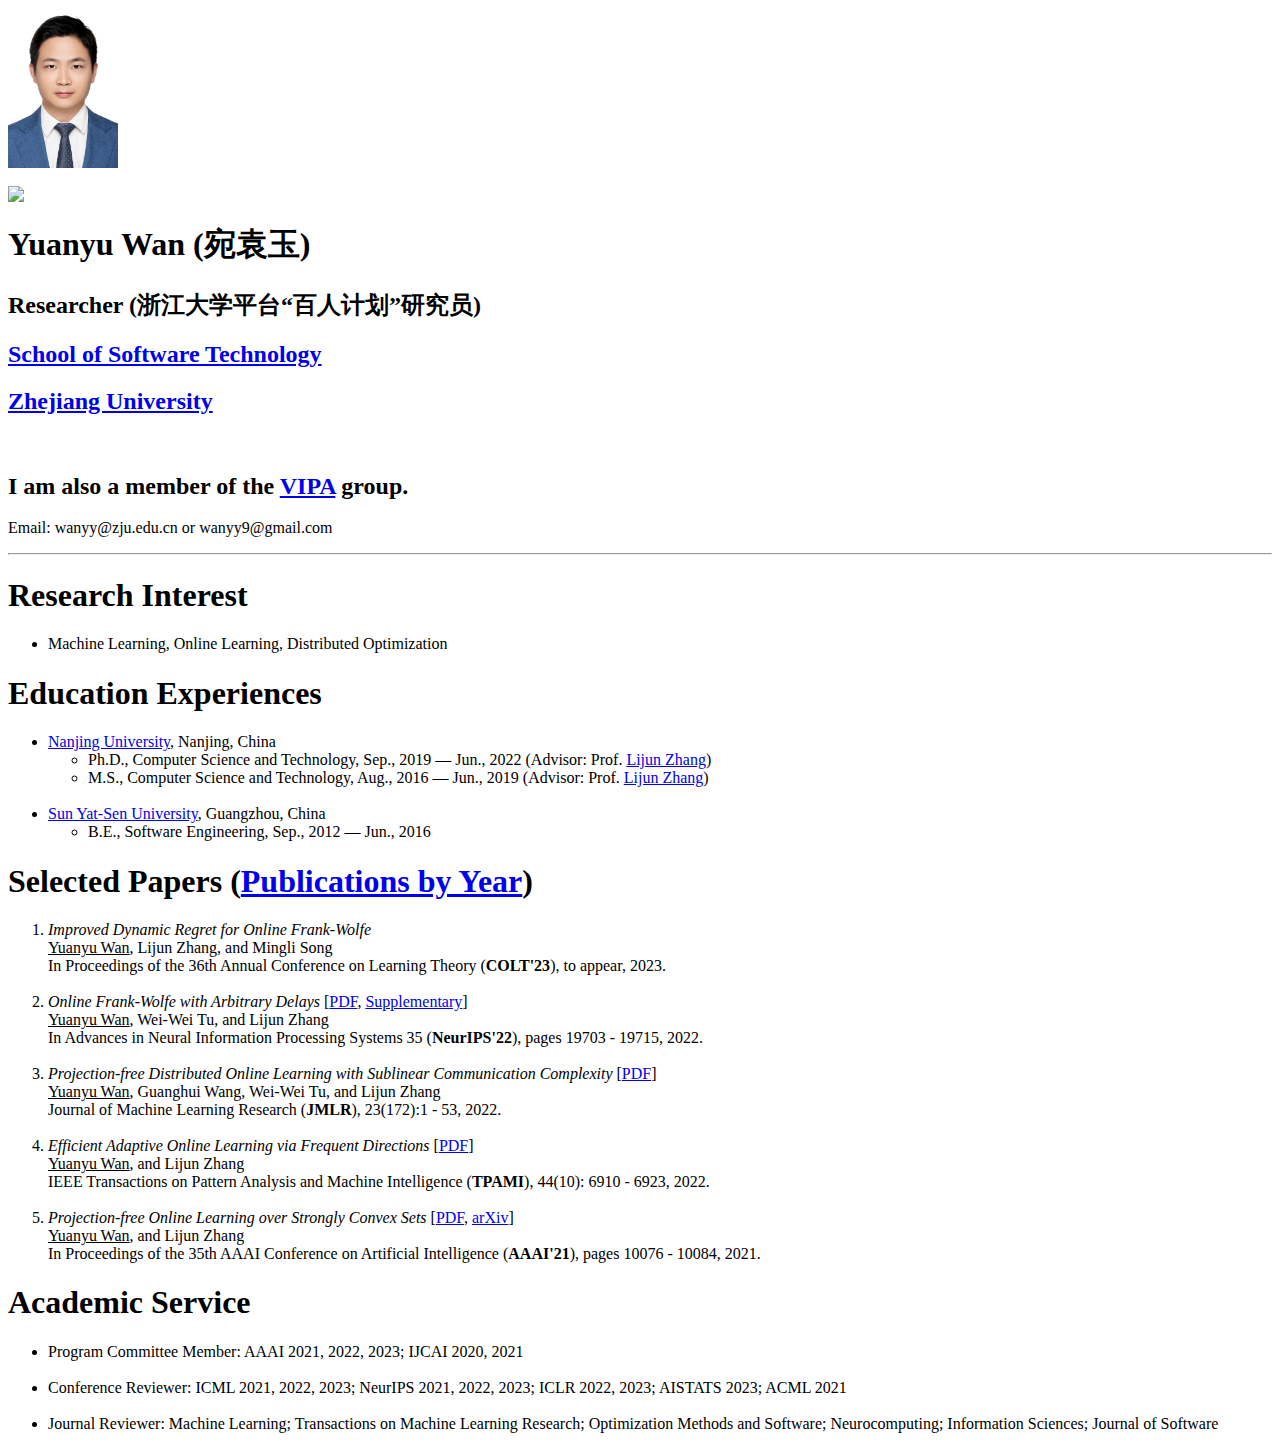
==== index.html @ f4ca02f7 "update@5-23" ====
<!DOCTYPE html PUBLIC "-//W3C//DTD XHTML 1.0 Transitional//EN" "http://www.w3.org/TR/xhtml1/DTD/xhtml1-transitional.dtd">
<html xmlns="http://www.w3.org/1999/xhtml"><head><meta http-equiv="Content-Type" content="text/html; charset=utf-8">

<meta name="keywords" content="Yuanyu Wan">
<meta name="description" content="Yuanyu Wan's homepage.">
<script type="text/javascript" src="http://cdn.mathjax.org/mathjax/latest/MathJax.js?config=TeX-AMS-MML_HTMLorMML"></script>
<script type="text/x-mathjax-config">
    MathJax.Hub.Config({
        tex2jax: {inlineMath: [['$', '$']]},
        messageStyle: "none"
    });
</script>
<title>Yuanyu Wan at ZJU</title>
<link rel="stylesheet" href="./css/style.css" type="text/css">
</head>

<body>
	<div id="container">
	<div id="header">

		<div id="sidebar1" class="sidebar">
		<img height="160" src="./images/wan2.jpeg">
    </div>
    <div id="sidebar1" class="sidebar2">
    	<br>
		<img height="145" src="./images/two-logos2.png">
    </div>
		<h1>Yuanyu Wan (宛袁玉)</h1>
		<h2>Researcher (浙江大学平台“百人计划”研究员)</h2>
		<h2><a href="http://www.cst.zju.edu.cn/" target="_blank">School of Software Technology</a></h2>
		<h2><a href="http://www.zju.edu.cn/" target="_blank">Zhejiang University</a></h2>
		<br><h2>I am also a member of the <a href="https://vipazoo.cn/" target="_blank">VIPA</a> group.</h2>
		<p>Email: wanyy@zju.edu.cn or wanyy9@gmail.com</p>

	</div>
	
	<div id="content">
<hr>
	<h1><a name="Research Interest">Research Interest</a></h1>
	<ul>
		<li>Machine Learning, Online Learning, Distributed Optimization</li>
	</ul>
	<h1><a name="Education Experiences">Education Experiences</a></h1>
	<ul>
		<li><a href="https://www.nju.edu.cn/" target="_blank">Nanjing University</a>, Nanjing, China</li>
		<ul>
 		 <li>Ph.D., Computer Science and Technology, Sep., 2019 — Jun., 2022 (Advisor: Prof. <a href="https://cs.nju.edu.cn/zlj" target="_blank">Lijun Zhang</a>)
		 <li>M.S., Computer Science and Technology, Aug., 2016 — Jun., 2019 (Advisor: Prof. <a href="https://cs.nju.edu.cn/zlj" target="_blank">Lijun Zhang</a>)
		</ul>
		
		<br><li><a href="https://www.sysu.edu.cn/" target="_blank">Sun Yat-Sen University</a>, Guangzhou, China</li>
		<ul>
 		 <li>B.E., Software Engineering, Sep., 2012 — Jun., 2016
		</ul>
	</ul>
	<h1><a name="Selected Papers">Selected Papers (<a href="full_list.html" >Publications by Year</a>)</a></h1>
	<ol>
	<li><i>Improved Dynamic Regret for Online Frank-Wolfe </i><br><u>Yuanyu Wan</u>, Lijun Zhang, and Mingli Song<br>In Proceedings of the 36th Annual Conference on Learning Theory (<b>COLT'23</b>), to appear, 2023.
	</li>
	<br><li><i>Online Frank-Wolfe with Arbitrary Delays </i>[<a href="./pdf/NeurIPS-2022-Wan.pdf" target="_blank">PDF</a>, <a href="./pdf/NeurIPS-2022-Wan-S.pdf" target="_blank">Supplementary</a>]<br><u>Yuanyu Wan</u>, Wei-Wei Tu, and Lijun Zhang<br>In Advances in Neural Information Processing Systems 35 (<b>NeurIPS'22</b>), pages 19703 - 19715, 2022.
	</li>
	<br><li><i>Projection-free Distributed Online Learning with Sublinear Communication Complexity </i>[<a href="./pdf/JMLR-2022-Wan.pdf" target="_blank">PDF</a>]<br><u>Yuanyu Wan</u>, Guanghui Wang, Wei-Wei Tu, and Lijun Zhang<br>Journal of Machine Learning Research (<b>JMLR</b>), 23(172):1 - 53, 2022.</li>
	<br><li><i>Efficient Adaptive Online Learning via Frequent Directions </i>[<a href="./pdf/TPAMI-2022-Wan.pdf" target="_blank">PDF</a>]<br><u>Yuanyu Wan</u>, and Lijun Zhang<br>IEEE Transactions on Pattern Analysis and Machine Intelligence (<b>TPAMI</b>), 44(10): 6910 - 6923, 2022.</li>
	<br><li><i>Projection-free Online Learning over Strongly Convex Sets </i>[<a href="./pdf/AAAI-2021-WanC.pdf" target="_blank">PDF</a>, <a href="https://arxiv.org/abs/2010.08177" target="_blank">arXiv</a>]<br><u>Yuanyu Wan</u>, and Lijun Zhang<br>In Proceedings of the 35th AAAI Conference on Artificial Intelligence (<b>AAAI'21</b>), pages 10076 - 10084, 2021.</li>
	</ol>				
	<h1><a name="Academic Service">Academic Service</a></h1>	
		<ul>
		<li>Program Committee Member: AAAI 2021, 2022, 2023; IJCAI 2020, 2021</li>
		<br><li>Conference Reviewer: ICML 2021, 2022, 2023; NeurIPS 2021, 2022, 2023; ICLR 2022, 2023; AISTATS 2023; ACML 2021</li>
		<br><li>Journal Reviewer: Machine Learning; Transactions on Machine Learning Research; Optimization Methods and Software; Neurocomputing; Information Sciences; Journal of Software</li>
		</ul>

		</div>
		<div id="footer">
		</div>
	</div>
	</div>

</body></html>
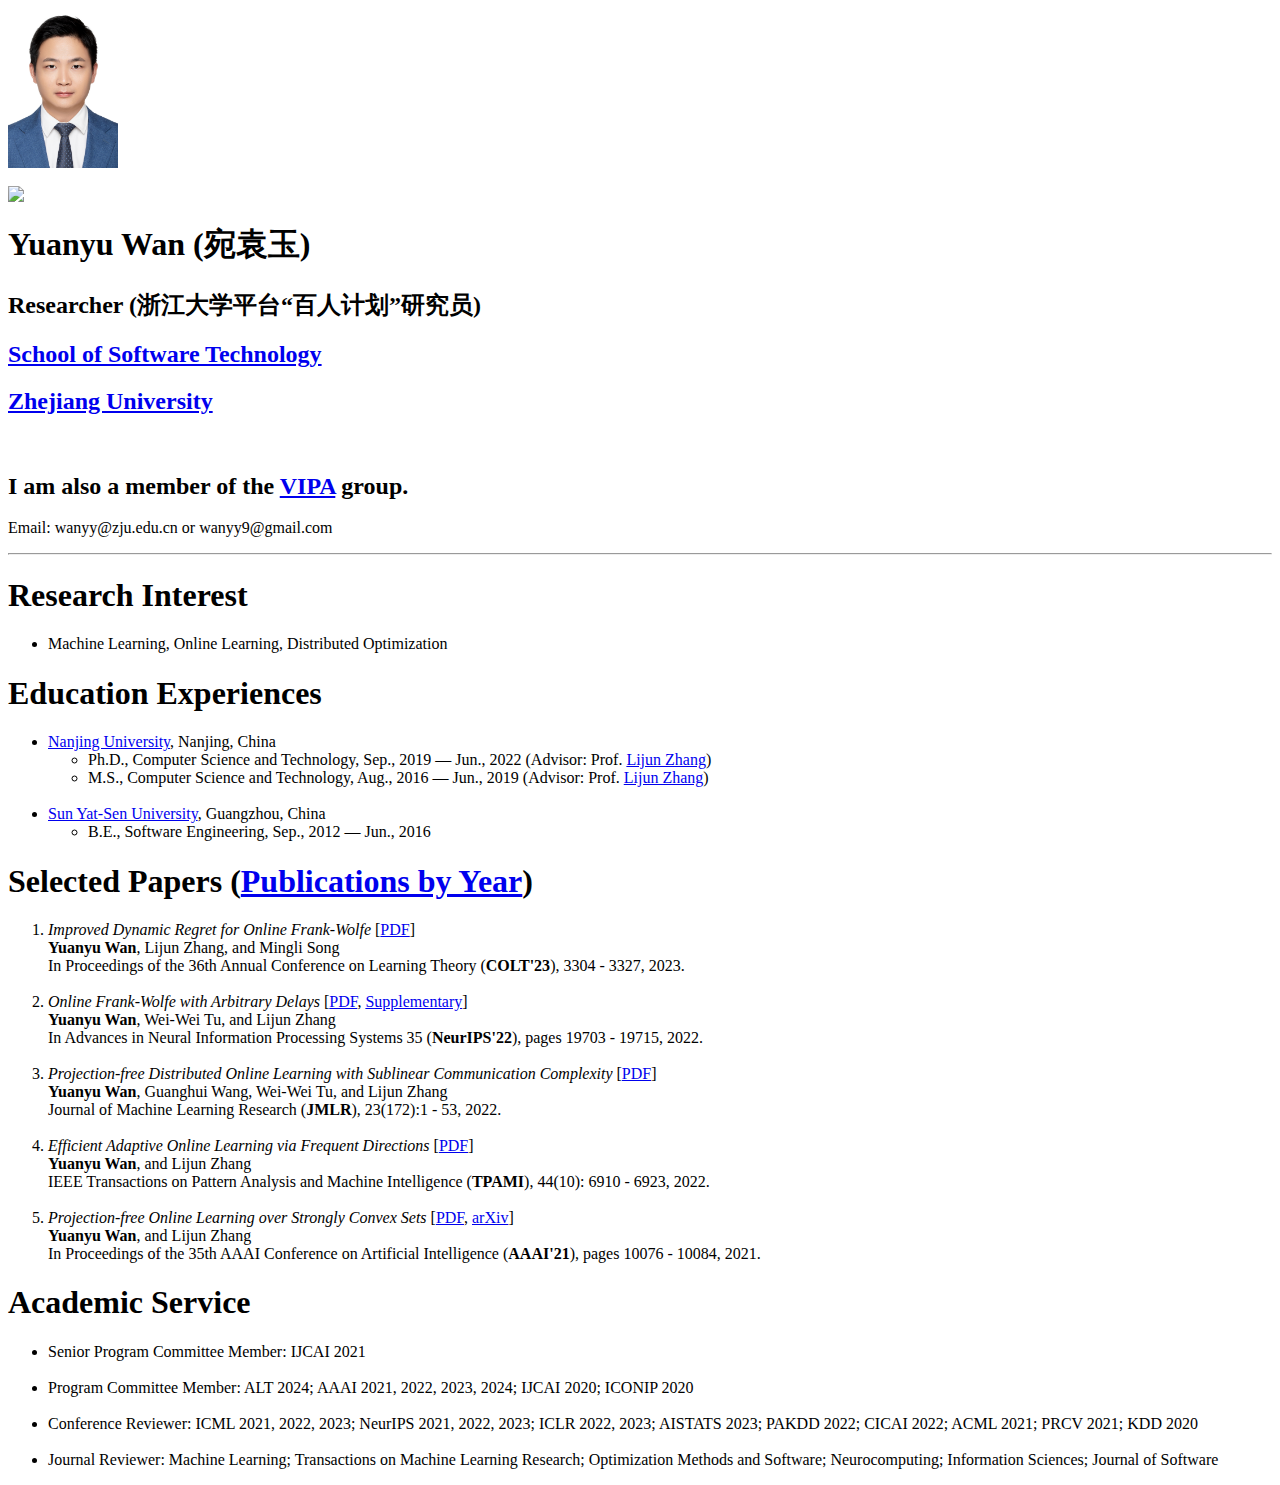
==== commit 6a7b0666: "update@7-18" ====
--- a/index.html
+++ b/index.html
@@ -55,18 +55,19 @@
 	</ul>
 	<h1><a name="Selected Papers">Selected Papers (<a href="full_list.html" >Publications by Year</a>)</a></h1>
 	<ol>
-	<li><i>Improved Dynamic Regret for Online Frank-Wolfe </i><br><u>Yuanyu Wan</u>, Lijun Zhang, and Mingli Song<br>In Proceedings of the 36th Annual Conference on Learning Theory (<b>COLT'23</b>), to appear, 2023.
+	<li><i>Improved Dynamic Regret for Online Frank-Wolfe </i>[<a href="./pdf/COLT-2023-Wan.pdf" target="_blank">PDF</a>]<br><b>Yuanyu Wan</b>, Lijun Zhang, and Mingli Song<br>In Proceedings of the 36th Annual Conference on Learning Theory (<b>COLT'23</b>), 3304 - 3327, 2023.
 	</li>
-	<br><li><i>Online Frank-Wolfe with Arbitrary Delays </i>[<a href="./pdf/NeurIPS-2022-Wan.pdf" target="_blank">PDF</a>, <a href="./pdf/NeurIPS-2022-Wan-S.pdf" target="_blank">Supplementary</a>]<br><u>Yuanyu Wan</u>, Wei-Wei Tu, and Lijun Zhang<br>In Advances in Neural Information Processing Systems 35 (<b>NeurIPS'22</b>), pages 19703 - 19715, 2022.
+	<br><li><i>Online Frank-Wolfe with Arbitrary Delays </i>[<a href="./pdf/NeurIPS-2022-Wan.pdf" target="_blank">PDF</a>, <a href="./pdf/NeurIPS-2022-Wan-S.pdf" target="_blank">Supplementary</a>]<br><b>Yuanyu Wan</b>, Wei-Wei Tu, and Lijun Zhang<br>In Advances in Neural Information Processing Systems 35 (<b>NeurIPS'22</b>), pages 19703 - 19715, 2022.
 	</li>
-	<br><li><i>Projection-free Distributed Online Learning with Sublinear Communication Complexity </i>[<a href="./pdf/JMLR-2022-Wan.pdf" target="_blank">PDF</a>]<br><u>Yuanyu Wan</u>, Guanghui Wang, Wei-Wei Tu, and Lijun Zhang<br>Journal of Machine Learning Research (<b>JMLR</b>), 23(172):1 - 53, 2022.</li>
-	<br><li><i>Efficient Adaptive Online Learning via Frequent Directions </i>[<a href="./pdf/TPAMI-2022-Wan.pdf" target="_blank">PDF</a>]<br><u>Yuanyu Wan</u>, and Lijun Zhang<br>IEEE Transactions on Pattern Analysis and Machine Intelligence (<b>TPAMI</b>), 44(10): 6910 - 6923, 2022.</li>
-	<br><li><i>Projection-free Online Learning over Strongly Convex Sets </i>[<a href="./pdf/AAAI-2021-WanC.pdf" target="_blank">PDF</a>, <a href="https://arxiv.org/abs/2010.08177" target="_blank">arXiv</a>]<br><u>Yuanyu Wan</u>, and Lijun Zhang<br>In Proceedings of the 35th AAAI Conference on Artificial Intelligence (<b>AAAI'21</b>), pages 10076 - 10084, 2021.</li>
+	<br><li><i>Projection-free Distributed Online Learning with Sublinear Communication Complexity </i>[<a href="./pdf/JMLR-2022-Wan.pdf" target="_blank">PDF</a>]<br><b>Yuanyu Wan</b>, Guanghui Wang, Wei-Wei Tu, and Lijun Zhang<br>Journal of Machine Learning Research (<b>JMLR</b>), 23(172):1 - 53, 2022.</li>
+	<br><li><i>Efficient Adaptive Online Learning via Frequent Directions </i>[<a href="./pdf/TPAMI-2022-Wan.pdf" target="_blank">PDF</a>]<br><b>Yuanyu Wan</b>, and Lijun Zhang<br>IEEE Transactions on Pattern Analysis and Machine Intelligence (<b>TPAMI</b>), 44(10): 6910 - 6923, 2022.</li>
+	<br><li><i>Projection-free Online Learning over Strongly Convex Sets </i>[<a href="./pdf/AAAI-2021-WanC.pdf" target="_blank">PDF</a>, <a href="https://arxiv.org/abs/2010.08177" target="_blank">arXiv</a>]<br><b>Yuanyu Wan</b>, and Lijun Zhang<br>In Proceedings of the 35th AAAI Conference on Artificial Intelligence (<b>AAAI'21</b>), pages 10076 - 10084, 2021.</li>
 	</ol>				
 	<h1><a name="Academic Service">Academic Service</a></h1>	
 		<ul>
-		<li>Program Committee Member: AAAI 2021, 2022, 2023; IJCAI 2020, 2021</li>
-		<br><li>Conference Reviewer: ICML 2021, 2022, 2023; NeurIPS 2021, 2022, 2023; ICLR 2022, 2023; AISTATS 2023; ACML 2021</li>
+		<li>Senior Program Committee Member: IJCAI 2021</li>
+		<br><li>Program Committee Member: ALT 2024; AAAI 2021, 2022, 2023, 2024; IJCAI 2020; ICONIP 2020</li>
+		<br><li>Conference Reviewer: ICML 2021, 2022, 2023; NeurIPS 2021, 2022, 2023; ICLR 2022, 2023; AISTATS 2023; PAKDD 2022; CICAI 2022; ACML 2021; PRCV 2021; KDD 2020</li>
 		<br><li>Journal Reviewer: Machine Learning; Transactions on Machine Learning Research; Optimization Methods and Software; Neurocomputing; Information Sciences; Journal of Software</li>
 		</ul>
 
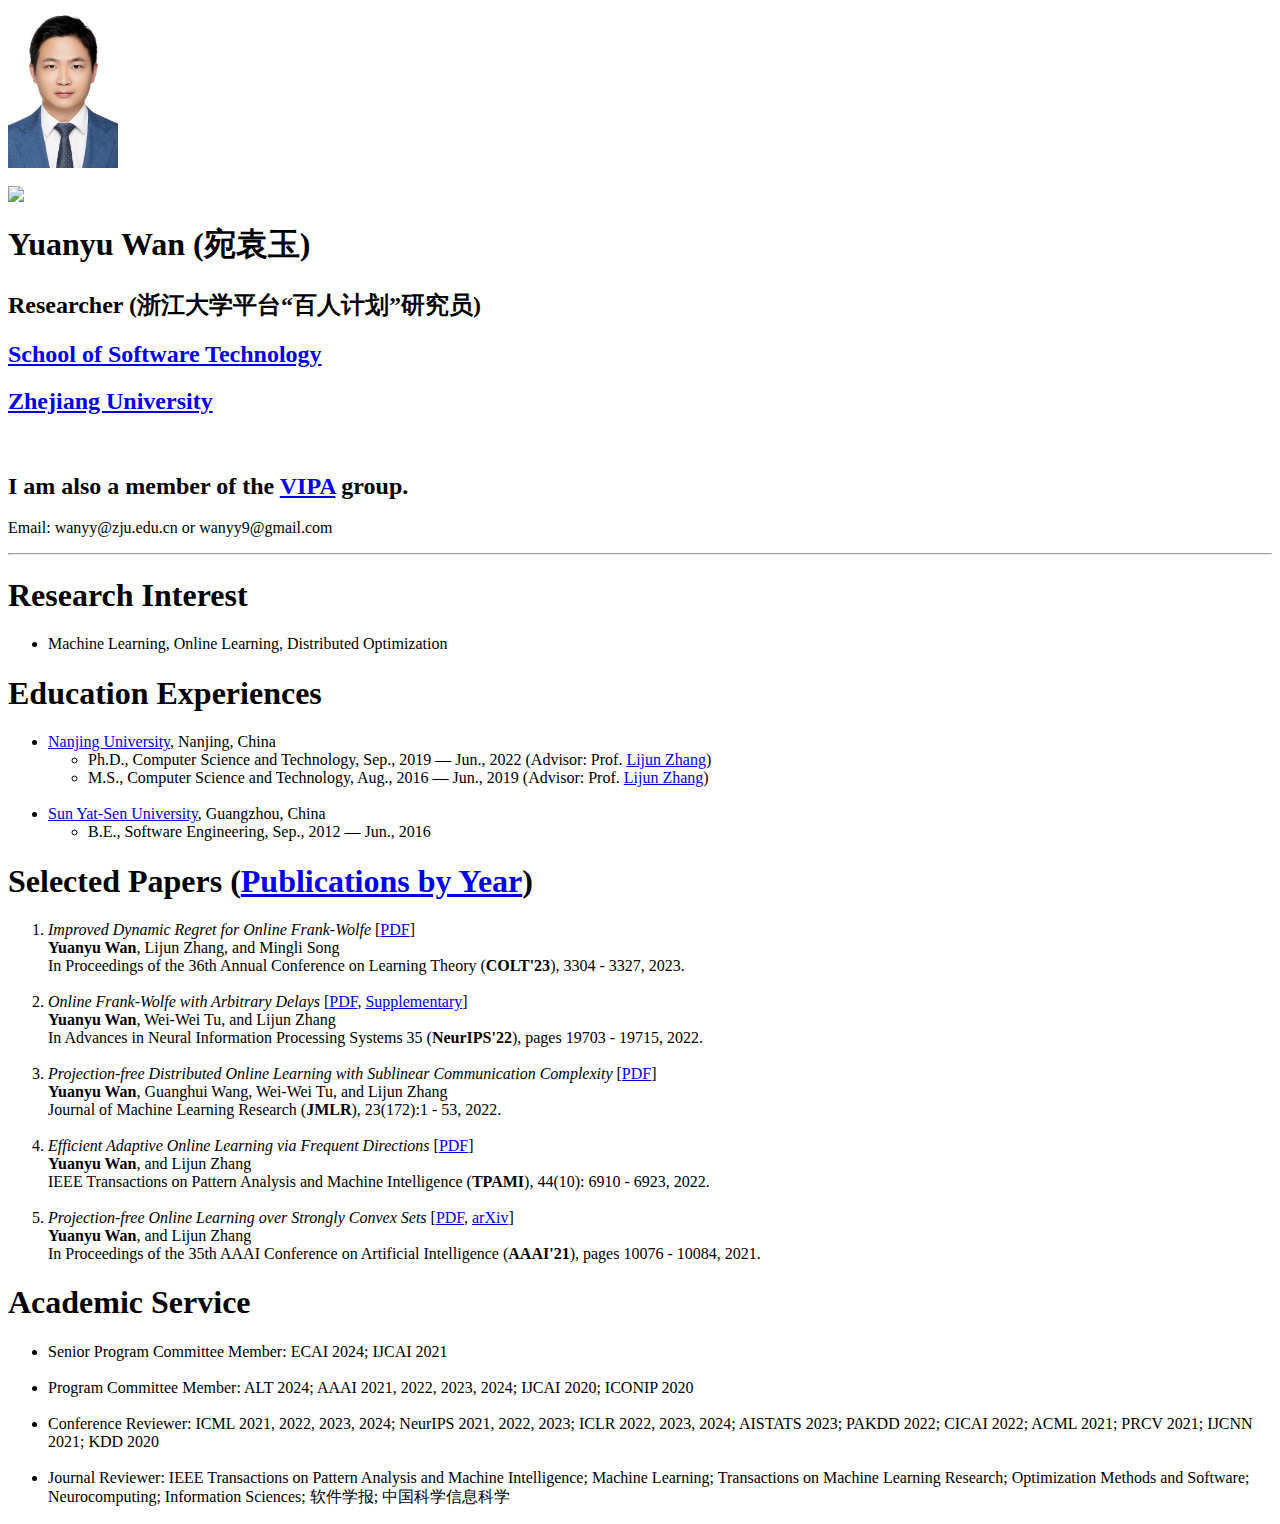
==== commit d810f83b: "24-02-15" ====
--- a/index.html
+++ b/index.html
@@ -44,8 +44,8 @@
 	<ul>
 		<li><a href="https://www.nju.edu.cn/" target="_blank">Nanjing University</a>, Nanjing, China</li>
 		<ul>
- 		 <li>Ph.D., Computer Science and Technology, Sep., 2019 — Jun., 2022 (Advisor: Prof. <a href="https://cs.nju.edu.cn/zlj" target="_blank">Lijun Zhang</a>)
-		 <li>M.S., Computer Science and Technology, Aug., 2016 — Jun., 2019 (Advisor: Prof. <a href="https://cs.nju.edu.cn/zlj" target="_blank">Lijun Zhang</a>)
+ 		 <li>Ph.D., Computer Science and Technology, Sep., 2019 — Jun., 2022 (Advisor: Prof. <a href="https://ai.nju.edu.cn/zlj" target="_blank">Lijun Zhang</a>)
+		 <li>M.S., Computer Science and Technology, Aug., 2016 — Jun., 2019 (Advisor: Prof. <a href="https://ai.nju.edu.cn/zlj" target="_blank">Lijun Zhang</a>)
 		</ul>
 		
 		<br><li><a href="https://www.sysu.edu.cn/" target="_blank">Sun Yat-Sen University</a>, Guangzhou, China</li>
@@ -65,10 +65,10 @@
 	</ol>				
 	<h1><a name="Academic Service">Academic Service</a></h1>	
 		<ul>
-		<li>Senior Program Committee Member: IJCAI 2021</li>
+		<li>Senior Program Committee Member: ECAI 2024; IJCAI 2021</li>
 		<br><li>Program Committee Member: ALT 2024; AAAI 2021, 2022, 2023, 2024; IJCAI 2020; ICONIP 2020</li>
-		<br><li>Conference Reviewer: ICML 2021, 2022, 2023; NeurIPS 2021, 2022, 2023; ICLR 2022, 2023; AISTATS 2023; PAKDD 2022; CICAI 2022; ACML 2021; PRCV 2021; KDD 2020</li>
-		<br><li>Journal Reviewer: Machine Learning; Transactions on Machine Learning Research; Optimization Methods and Software; Neurocomputing; Information Sciences; Journal of Software</li>
+		<br><li>Conference Reviewer: ICML 2021, 2022, 2023, 2024; NeurIPS 2021, 2022, 2023; ICLR 2022, 2023, 2024; AISTATS 2023; PAKDD 2022; CICAI 2022; ACML 2021; PRCV 2021; IJCNN 2021; KDD 2020</li>
+		<br><li>Journal Reviewer: IEEE Transactions on Pattern Analysis and Machine Intelligence; Machine Learning; Transactions on Machine Learning Research; Optimization Methods and Software; Neurocomputing; Information Sciences; 软件学报; 中国科学信息科学</li>
 		</ul>
 
 		</div>
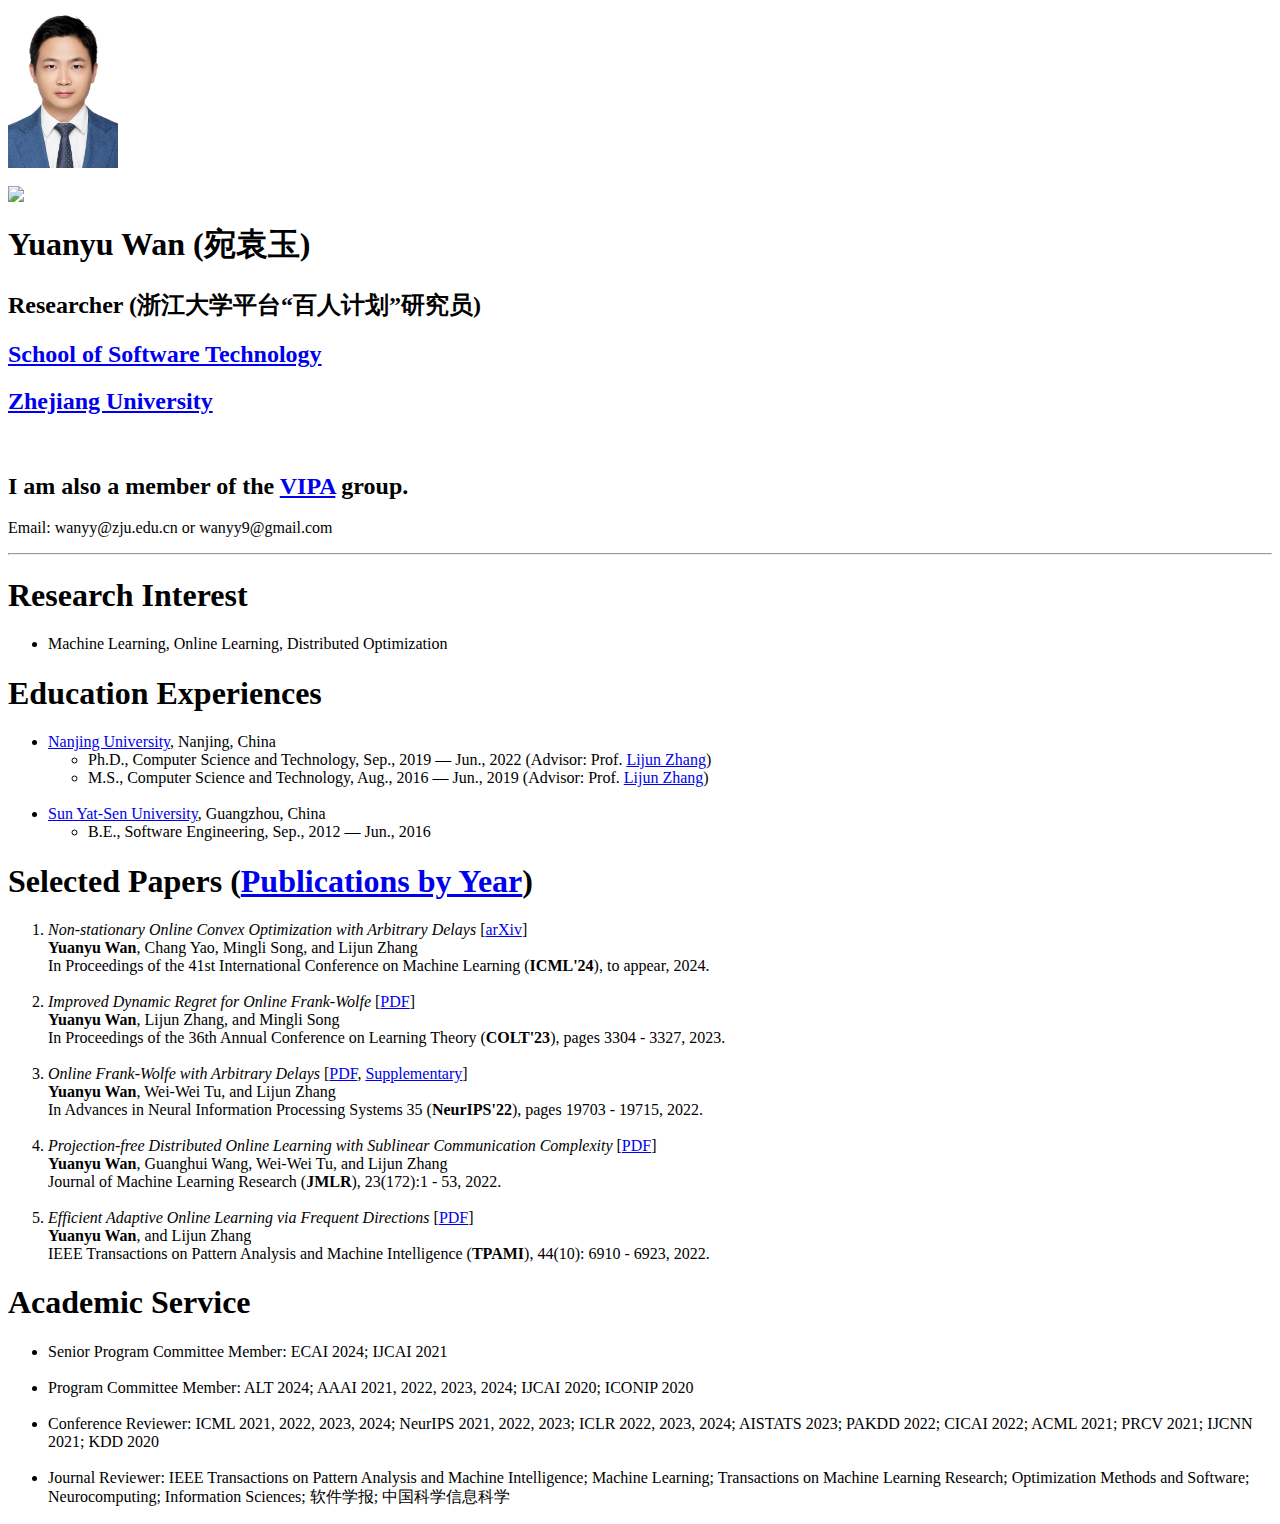
==== commit 332d351d: "24-05-02" ====
--- a/index.html
+++ b/index.html
@@ -55,13 +55,14 @@
 	</ul>
 	<h1><a name="Selected Papers">Selected Papers (<a href="full_list.html" >Publications by Year</a>)</a></h1>
 	<ol>
-	<li><i>Improved Dynamic Regret for Online Frank-Wolfe </i>[<a href="./pdf/COLT-2023-Wan.pdf" target="_blank">PDF</a>]<br><b>Yuanyu Wan</b>, Lijun Zhang, and Mingli Song<br>In Proceedings of the 36th Annual Conference on Learning Theory (<b>COLT'23</b>), 3304 - 3327, 2023.
+	<li><i>Non-stationary Online Convex Optimization with Arbitrary Delays </i>[<a href="https://arxiv.org/abs/2305.12131" target="_blank">arXiv</a>]<br><b>Yuanyu Wan</b>, Chang Yao, Mingli Song, and Lijun Zhang<br>In Proceedings of the 41st International Conference on Machine Learning (<b>ICML'24</b>), to appear, 2024.
+	</li>
+	<br><li><i>Improved Dynamic Regret for Online Frank-Wolfe </i>[<a href="./pdf/COLT-2023-Wan.pdf" target="_blank">PDF</a>]<br><b>Yuanyu Wan</b>, Lijun Zhang, and Mingli Song<br>In Proceedings of the 36th Annual Conference on Learning Theory (<b>COLT'23</b>), pages 3304 - 3327, 2023.
 	</li>
 	<br><li><i>Online Frank-Wolfe with Arbitrary Delays </i>[<a href="./pdf/NeurIPS-2022-Wan.pdf" target="_blank">PDF</a>, <a href="./pdf/NeurIPS-2022-Wan-S.pdf" target="_blank">Supplementary</a>]<br><b>Yuanyu Wan</b>, Wei-Wei Tu, and Lijun Zhang<br>In Advances in Neural Information Processing Systems 35 (<b>NeurIPS'22</b>), pages 19703 - 19715, 2022.
 	</li>
 	<br><li><i>Projection-free Distributed Online Learning with Sublinear Communication Complexity </i>[<a href="./pdf/JMLR-2022-Wan.pdf" target="_blank">PDF</a>]<br><b>Yuanyu Wan</b>, Guanghui Wang, Wei-Wei Tu, and Lijun Zhang<br>Journal of Machine Learning Research (<b>JMLR</b>), 23(172):1 - 53, 2022.</li>
 	<br><li><i>Efficient Adaptive Online Learning via Frequent Directions </i>[<a href="./pdf/TPAMI-2022-Wan.pdf" target="_blank">PDF</a>]<br><b>Yuanyu Wan</b>, and Lijun Zhang<br>IEEE Transactions on Pattern Analysis and Machine Intelligence (<b>TPAMI</b>), 44(10): 6910 - 6923, 2022.</li>
-	<br><li><i>Projection-free Online Learning over Strongly Convex Sets </i>[<a href="./pdf/AAAI-2021-WanC.pdf" target="_blank">PDF</a>, <a href="https://arxiv.org/abs/2010.08177" target="_blank">arXiv</a>]<br><b>Yuanyu Wan</b>, and Lijun Zhang<br>In Proceedings of the 35th AAAI Conference on Artificial Intelligence (<b>AAAI'21</b>), pages 10076 - 10084, 2021.</li>
 	</ol>				
 	<h1><a name="Academic Service">Academic Service</a></h1>	
 		<ul>
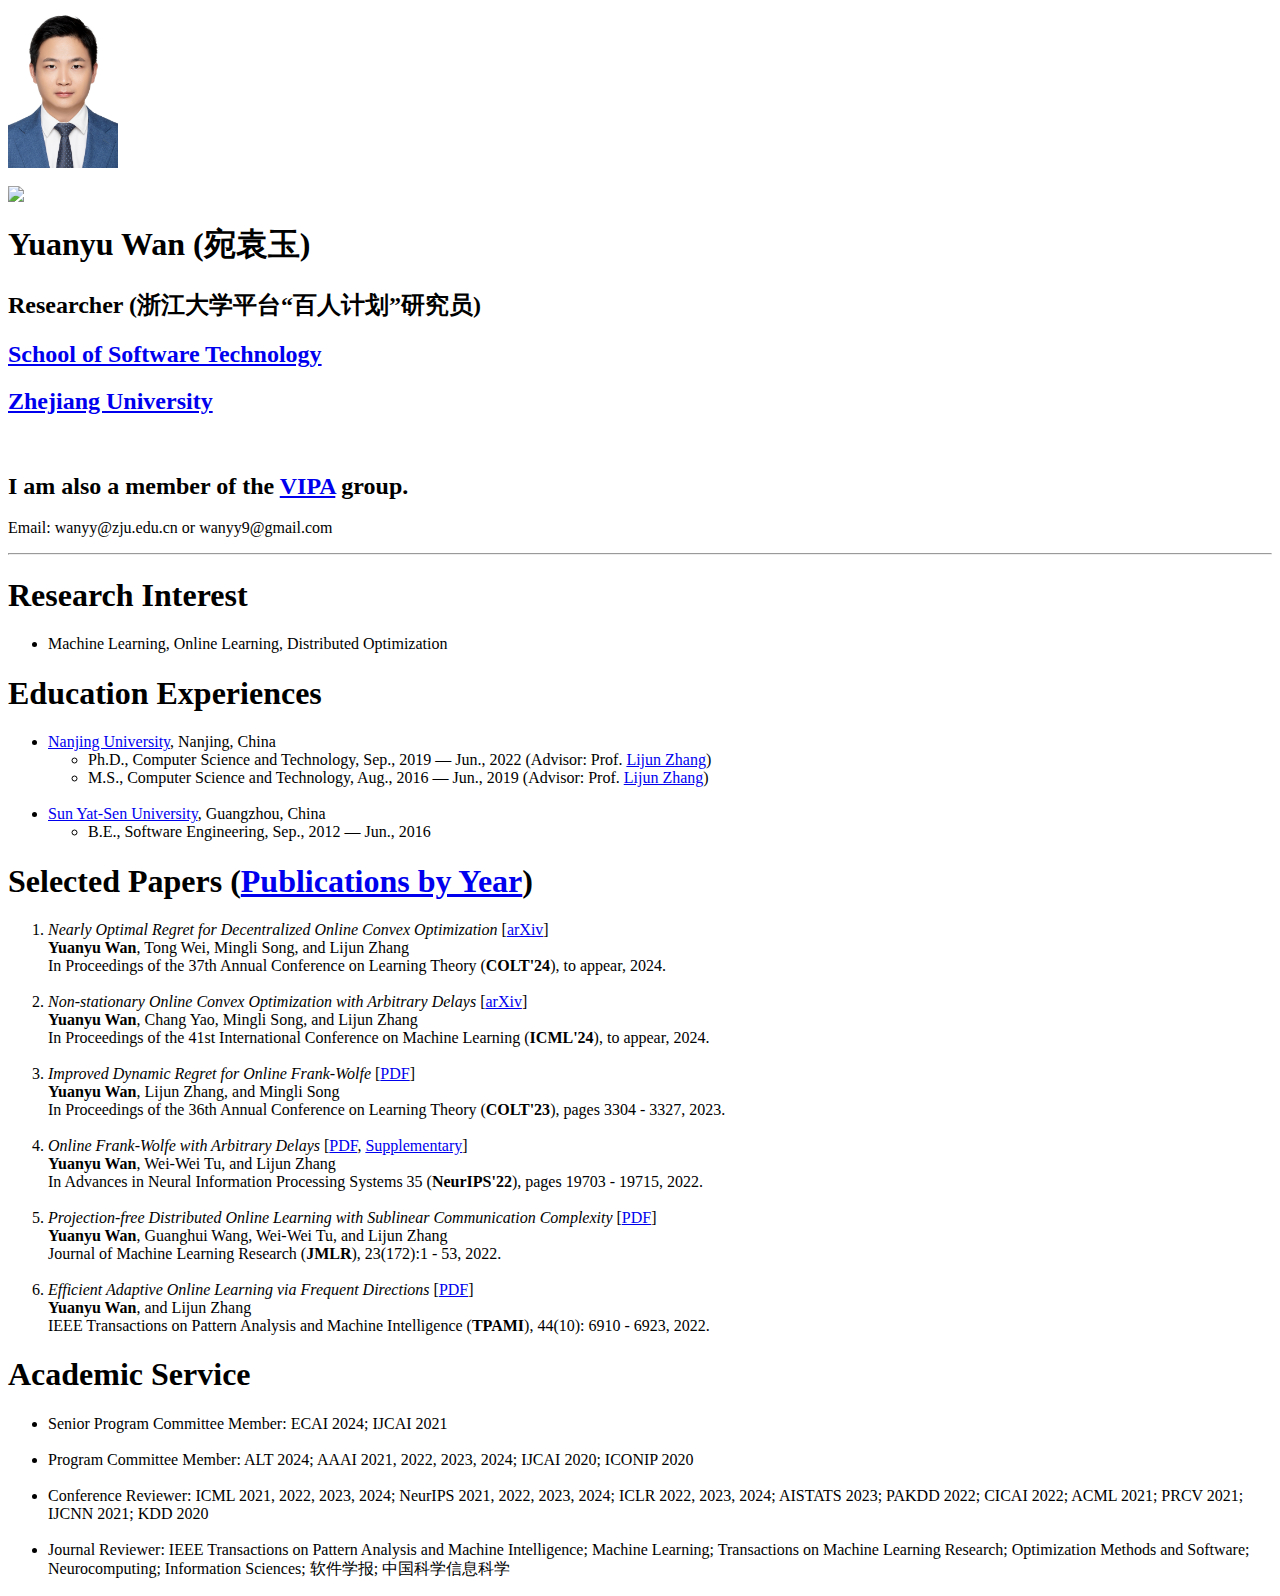
==== commit a9bd2979: "24-05-09" ====
--- a/index.html
+++ b/index.html
@@ -55,7 +55,9 @@
 	</ul>
 	<h1><a name="Selected Papers">Selected Papers (<a href="full_list.html" >Publications by Year</a>)</a></h1>
 	<ol>
-	<li><i>Non-stationary Online Convex Optimization with Arbitrary Delays </i>[<a href="https://arxiv.org/abs/2305.12131" target="_blank">arXiv</a>]<br><b>Yuanyu Wan</b>, Chang Yao, Mingli Song, and Lijun Zhang<br>In Proceedings of the 41st International Conference on Machine Learning (<b>ICML'24</b>), to appear, 2024.
+	<li><i>Nearly Optimal Regret for Decentralized Online Convex Optimization </i>[<a href="https://arxiv.org/abs/2402.09173" target="_blank">arXiv</a>]<br><b>Yuanyu Wan</b>, Tong Wei, Mingli Song, and Lijun Zhang<br>In Proceedings of the 37th Annual Conference on Learning Theory (<b>COLT'24</b>), to appear, 2024.
+	</li>
+	<br><li><i>Non-stationary Online Convex Optimization with Arbitrary Delays </i>[<a href="https://arxiv.org/abs/2305.12131" target="_blank">arXiv</a>]<br><b>Yuanyu Wan</b>, Chang Yao, Mingli Song, and Lijun Zhang<br>In Proceedings of the 41st International Conference on Machine Learning (<b>ICML'24</b>), to appear, 2024.
 	</li>
 	<br><li><i>Improved Dynamic Regret for Online Frank-Wolfe </i>[<a href="./pdf/COLT-2023-Wan.pdf" target="_blank">PDF</a>]<br><b>Yuanyu Wan</b>, Lijun Zhang, and Mingli Song<br>In Proceedings of the 36th Annual Conference on Learning Theory (<b>COLT'23</b>), pages 3304 - 3327, 2023.
 	</li>
@@ -68,7 +70,7 @@
 		<ul>
 		<li>Senior Program Committee Member: ECAI 2024; IJCAI 2021</li>
 		<br><li>Program Committee Member: ALT 2024; AAAI 2021, 2022, 2023, 2024; IJCAI 2020; ICONIP 2020</li>
-		<br><li>Conference Reviewer: ICML 2021, 2022, 2023, 2024; NeurIPS 2021, 2022, 2023; ICLR 2022, 2023, 2024; AISTATS 2023; PAKDD 2022; CICAI 2022; ACML 2021; PRCV 2021; IJCNN 2021; KDD 2020</li>
+		<br><li>Conference Reviewer: ICML 2021, 2022, 2023, 2024; NeurIPS 2021, 2022, 2023, 2024; ICLR 2022, 2023, 2024; AISTATS 2023; PAKDD 2022; CICAI 2022; ACML 2021; PRCV 2021; IJCNN 2021; KDD 2020</li>
 		<br><li>Journal Reviewer: IEEE Transactions on Pattern Analysis and Machine Intelligence; Machine Learning; Transactions on Machine Learning Research; Optimization Methods and Software; Neurocomputing; Information Sciences; 软件学报; 中国科学信息科学</li>
 		</ul>
 
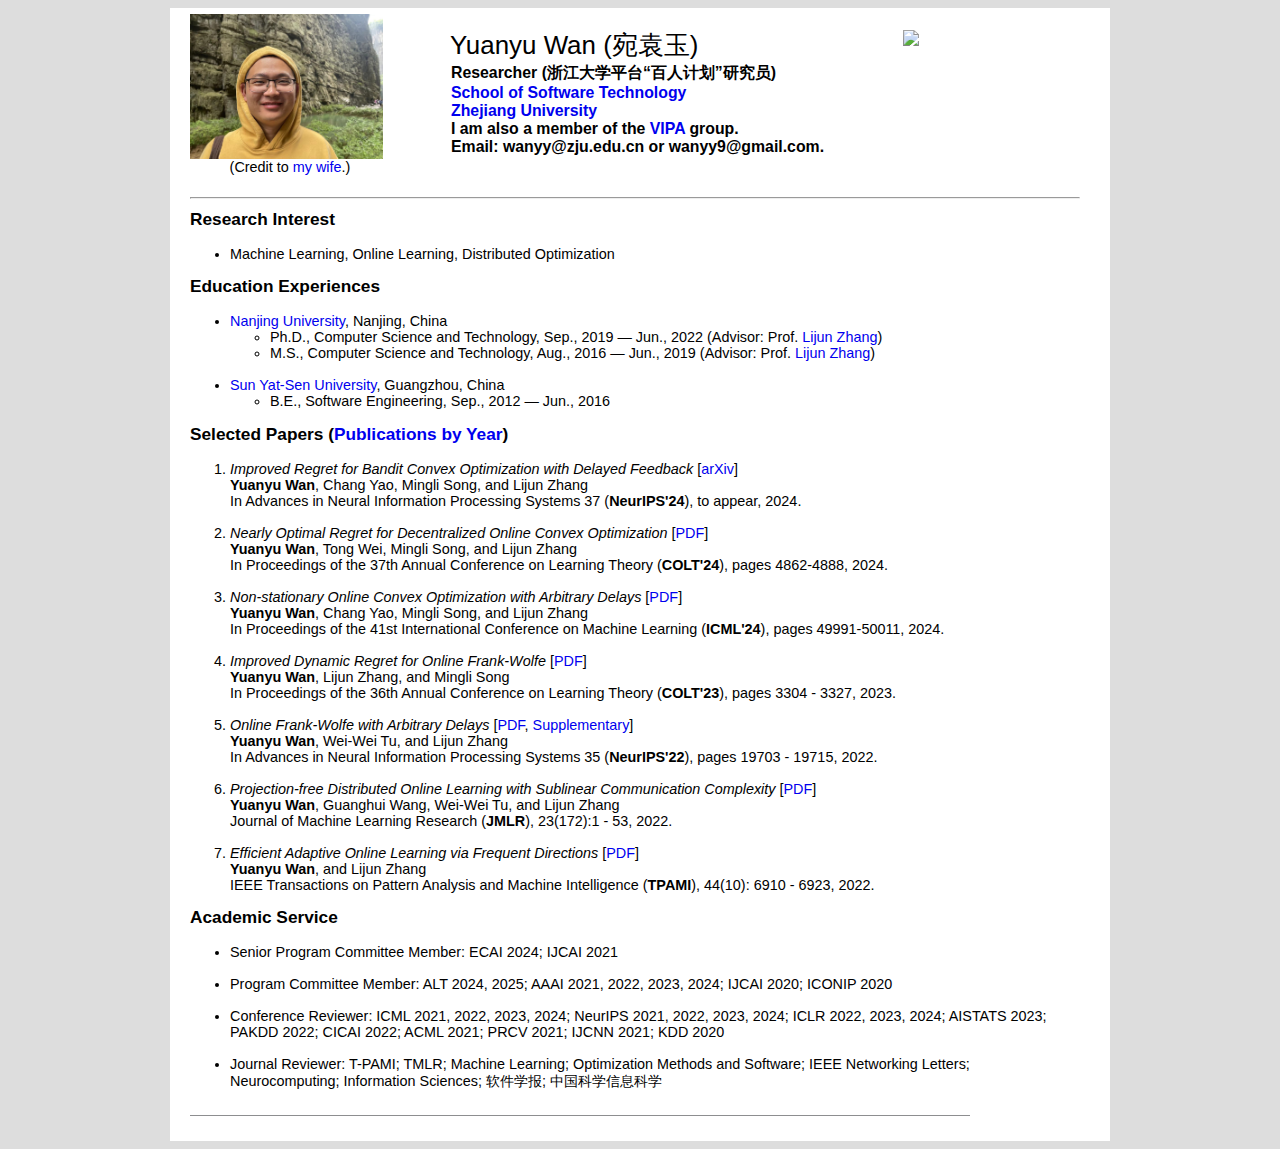
==== commit a7ca074c: "Update-9-26" ====
--- a/index.html
+++ b/index.html
@@ -17,21 +17,20 @@
 <body>
 	<div id="container">
 	<div id="header">
-
 		<div id="sidebar1" class="sidebar">
-		<img height="160" src="./images/wan2.jpeg">
+		<img height="145" src="./images/wan1.jpg">
+		<center>(Credit to <a href="https://zhuxs0216.github.io/" target="_blank">my wife</a>.)</center>
     </div>
     <div id="sidebar1" class="sidebar2">
     	<br>
-		<img height="145" src="./images/two-logos2.png">
+		<img height="140" src="./images/two-logos2.png">
     </div>
 		<h1>Yuanyu Wan (宛袁玉)</h1>
 		<h2>Researcher (浙江大学平台“百人计划”研究员)</h2>
 		<h2><a href="http://www.cst.zju.edu.cn/" target="_blank">School of Software Technology</a></h2>
 		<h2><a href="http://www.zju.edu.cn/" target="_blank">Zhejiang University</a></h2>
-		<br><h2>I am also a member of the <a href="https://vipazoo.cn/" target="_blank">VIPA</a> group.</h2>
-		<p>Email: wanyy@zju.edu.cn or wanyy9@gmail.com</p>
-
+		<h2>I am also a member of the <a href="https://vipazoo.cn/" target="_blank">VIPA</a> group.</h2>
+		<h2>Email: wanyy@zju.edu.cn or wanyy9@gmail.com.</h2>
 	</div>
 	
 	<div id="content">
@@ -55,9 +54,11 @@
 	</ul>
 	<h1><a name="Selected Papers">Selected Papers (<a href="full_list.html" >Publications by Year</a>)</a></h1>
 	<ol>
-	<li><i>Nearly Optimal Regret for Decentralized Online Convex Optimization </i>[<a href="https://arxiv.org/abs/2402.09173" target="_blank">arXiv</a>]<br><b>Yuanyu Wan</b>, Tong Wei, Mingli Song, and Lijun Zhang<br>In Proceedings of the 37th Annual Conference on Learning Theory (<b>COLT'24</b>), to appear, 2024.
+	<li><i>Improved Regret for Bandit Convex Optimization with Delayed Feedback </i>[<a href="https://arxiv.org/abs/2402.09152" target="_blank">arXiv</a>]<br><b>Yuanyu Wan</b>, Chang Yao, Mingli Song, and Lijun Zhang<br>In Advances in Neural Information Processing Systems 37 (<b>NeurIPS'24</b>), to appear, 2024.
 	</li>
-	<br><li><i>Non-stationary Online Convex Optimization with Arbitrary Delays </i>[<a href="https://arxiv.org/abs/2305.12131" target="_blank">arXiv</a>]<br><b>Yuanyu Wan</b>, Chang Yao, Mingli Song, and Lijun Zhang<br>In Proceedings of the 41st International Conference on Machine Learning (<b>ICML'24</b>), to appear, 2024.
+	<br><li><i>Nearly Optimal Regret for Decentralized Online Convex Optimization </i>[<a href="./pdf/COLT-2024-Wan.pdf" target="_blank">PDF</a>]<br><b>Yuanyu Wan</b>, Tong Wei, Mingli Song, and Lijun Zhang<br>In Proceedings of the 37th Annual Conference on Learning Theory (<b>COLT'24</b>), pages 4862-4888, 2024.
+	</li>
+	<br><li><i>Non-stationary Online Convex Optimization with Arbitrary Delays </i>[<a href="./pdf/ICML-2024-Wan.pdf" target="_blank">PDF</a>]<br><b>Yuanyu Wan</b>, Chang Yao, Mingli Song, and Lijun Zhang<br>In Proceedings of the 41st International Conference on Machine Learning (<b>ICML'24</b>), pages 49991-50011, 2024.
 	</li>
 	<br><li><i>Improved Dynamic Regret for Online Frank-Wolfe </i>[<a href="./pdf/COLT-2023-Wan.pdf" target="_blank">PDF</a>]<br><b>Yuanyu Wan</b>, Lijun Zhang, and Mingli Song<br>In Proceedings of the 36th Annual Conference on Learning Theory (<b>COLT'23</b>), pages 3304 - 3327, 2023.
 	</li>
@@ -65,13 +66,14 @@
 	</li>
 	<br><li><i>Projection-free Distributed Online Learning with Sublinear Communication Complexity </i>[<a href="./pdf/JMLR-2022-Wan.pdf" target="_blank">PDF</a>]<br><b>Yuanyu Wan</b>, Guanghui Wang, Wei-Wei Tu, and Lijun Zhang<br>Journal of Machine Learning Research (<b>JMLR</b>), 23(172):1 - 53, 2022.</li>
 	<br><li><i>Efficient Adaptive Online Learning via Frequent Directions </i>[<a href="./pdf/TPAMI-2022-Wan.pdf" target="_blank">PDF</a>]<br><b>Yuanyu Wan</b>, and Lijun Zhang<br>IEEE Transactions on Pattern Analysis and Machine Intelligence (<b>TPAMI</b>), 44(10): 6910 - 6923, 2022.</li>
-	</ol>				
+	</ol>	
+			
 	<h1><a name="Academic Service">Academic Service</a></h1>	
 		<ul>
 		<li>Senior Program Committee Member: ECAI 2024; IJCAI 2021</li>
-		<br><li>Program Committee Member: ALT 2024; AAAI 2021, 2022, 2023, 2024; IJCAI 2020; ICONIP 2020</li>
+		<br><li>Program Committee Member: ALT 2024, 2025; AAAI 2021, 2022, 2023, 2024; IJCAI 2020; ICONIP 2020</li>
 		<br><li>Conference Reviewer: ICML 2021, 2022, 2023, 2024; NeurIPS 2021, 2022, 2023, 2024; ICLR 2022, 2023, 2024; AISTATS 2023; PAKDD 2022; CICAI 2022; ACML 2021; PRCV 2021; IJCNN 2021; KDD 2020</li>
-		<br><li>Journal Reviewer: IEEE Transactions on Pattern Analysis and Machine Intelligence; Machine Learning; Transactions on Machine Learning Research; Optimization Methods and Software; Neurocomputing; Information Sciences; 软件学报; 中国科学信息科学</li>
+		<br><li>Journal Reviewer: T-PAMI; TMLR; Machine Learning; Optimization Methods and Software; IEEE Networking Letters; Neurocomputing; Information Sciences; 软件学报; 中国科学信息科学</li>
 		</ul>
 
 		</div>
@@ -79,5 +81,4 @@
 		</div>
 	</div>
 	</div>
-
 </body></html>--- a/css/style.css
+++ b/css/style.css
@@ -0,0 +1,239 @@
+/*
+style.css: "simple icons" CSS file
+author: Nacho Llopis <lloptor@hotmail.com>
+date: 04/10/06
+license: you may use & modify this work.
+please keep it in www.oswd.org.
+*/
+body {
+	font-family: "Trebuchet MS", Verdana, Tahoma, sans-serif;
+	font-size: 90%; 
+	text-align: center;
+	background-color: #ddd;
+	padding: 0;
+	color: #000;
+}
+img { border: 0; }
+
+#header {
+	background-color: #fff;
+	height: 5.5em;
+	}
+#header h4 { 	
+	margin: 0;
+	color: #000;
+	font-size: 1.8em;
+	font-weight: normal;
+	cursor: default;
+	vertical-align:top;
+	}
+#header h1 { 	
+	margin: 0;
+	margin-left: 260px;
+	color: #000;
+	font-size: 1.8em;
+	font-weight: normal;
+	cursor: default;
+	vertical-align:top;
+	}	
+#header h2 { 	
+	margin: 0;
+	margin-left: 260px;
+	color: #000;
+	font-size: 1.1em;
+	padding-left: 1px;
+	cursor: default;
+	}	
+#header .sidebar {
+	position: relative;
+	clear:left;
+	float: left;
+	margin: -1em .5em 0 0;
+	padding: 0 0 0 0 ;
+	width: 200px;
+	/*height: 202px;
+	border: .1em solid #aaa;
+	background-color:#aaa;
+	*/
+}
+	
+	
+#header .sidebar2 {
+	position: relative;
+	clear:right;
+	float: right;
+	margin: -1em .5em 0 0;
+	padding: 0 0 0 0 ;
+	width: 200px;
+	/*height: 202px;
+	border: .1em solid #aaa;
+	background-color:#aaa;
+	*/
+}
+
+#header a {
+	text-decoration: none;
+}
+
+#buttons {
+	margin: 0 auto;
+	width: 880px;
+	}
+#buttons div {
+	width: 100px;
+	float: right;
+	height: 80px;
+	text-align: center;
+	margin:1px;
+	}
+	
+#buttons #s1 {
+	no-repeat 50% 0%;
+	border-right:1px dashed #ccc;
+	}
+#buttons #s2 {
+	no-repeat 50% 0%;
+	border-right:1px dashed #ccc;
+	}
+#buttons #s3 {
+	no-repeat 50% 0%;
+	border-right:1px dashed #ccc;
+	}
+#buttons #s4 {
+	no-repeat 50% 0%;
+	border-right:1px dashed #ccc;
+	}
+#buttons #s5 {
+	no-repeat 50% 0%;
+	border-right:1px dashed #ccc;
+	}
+#buttons #s6 {
+	no-repeat 50% 0%;
+	}
+
+#buttons div a{
+	color: #8D8E90;
+	font-size: 1.2em;
+	display: block;
+	padding: 50px 0px 0px 0px;
+	text-decoration:none;
+	}
+
+#buttons div a:hover{
+	color: #8D8Eff;
+	text-decoration: none;
+	}
+
+#buttons .selected{
+	text-decoration:underline;
+}
+
+#container {
+	background-color: #fff;
+	width: 920px;
+	padding: 20px 0 5px 20px;
+	text-align: left;
+	margin: 0 auto;
+}
+
+#rcontent {
+	display:block;
+	text-align: right;
+	clear:left;
+	float:left;
+	width: 780px;
+	background-color:#FFFFFF;
+	padding:15px  0px 0px 0px;
+}
+
+#content {
+	display:block;
+	clear:left;
+	float:left;
+	width: 890px;
+	background-color:#FFFFFF;
+	margin-bottom:10px;
+	padding:15px 15px 0px 0px;
+}
+
+#content h1 {
+	font-size: 1.2em;
+	cursor: default;
+	display: block;
+	margin: 10px 0 15px 0px;
+	padding: 0;
+	border-color: #ddd;
+	border-style: solid;
+	border-width: 0 0 1px 0;
+	border-bottom: 1px dashed #fff;
+}
+#content h2 {
+	color: #8D8E90;
+	font-size: 1.0em;
+	cursor: default;
+	display: block;
+	margin: 10px 0 10px 0;
+	padding: 0;
+	border-color: #ddd;
+	border-style: dashed;
+	border-width: 0 0 1px 0;
+	border-bottom: 1px dashed #fff;
+}
+
+#content a {
+	text-decoration: none;
+}
+
+#content a:hover {
+	color: #8D8Eff;
+}
+
+
+#content .sidebar {
+	position: relative;
+	clear:right;
+	float: right;
+	margin: .5em 0 0 .5em;
+	padding: 0 .7em .7em .7em;
+	width: 200px;
+	font-size: .9em;
+	border: 0px solid #ddd;
+	background-color:#FFFFFF;
+}
+
+button {
+	background : #ffffff;
+	border : 1px solid #ddd;
+
+}
+input {
+	border : 1px solid #ddd;
+	margin : 2px 0px 2px 0px;
+	padding : 4px 4px 4px 0px;
+	font-family: "Trebuchet MS", Verdana, Tahoma, sans-serif;
+}
+textarea {
+	border : 1px solid #ddd;
+	height : 6em;
+}
+
+#footer {
+	display: block;
+	clear: left;
+	width: 780px;
+	background-color:#FFFFFF;
+	border-color:#8D8E90;
+	border-style:solid;
+	border-width:1px 0 0 0;
+	padding-top:10px;
+	margin:10px 10px 10px 0px;
+}
+#footer a {
+	text-decoration: none;
+	color: #8D8E90;
+	border-bottom: 1px dashed #A2AFBF;
+}
+#footer a:hover {
+	border-bottom: 1px dashed #fff;
+	color: #000;
+}
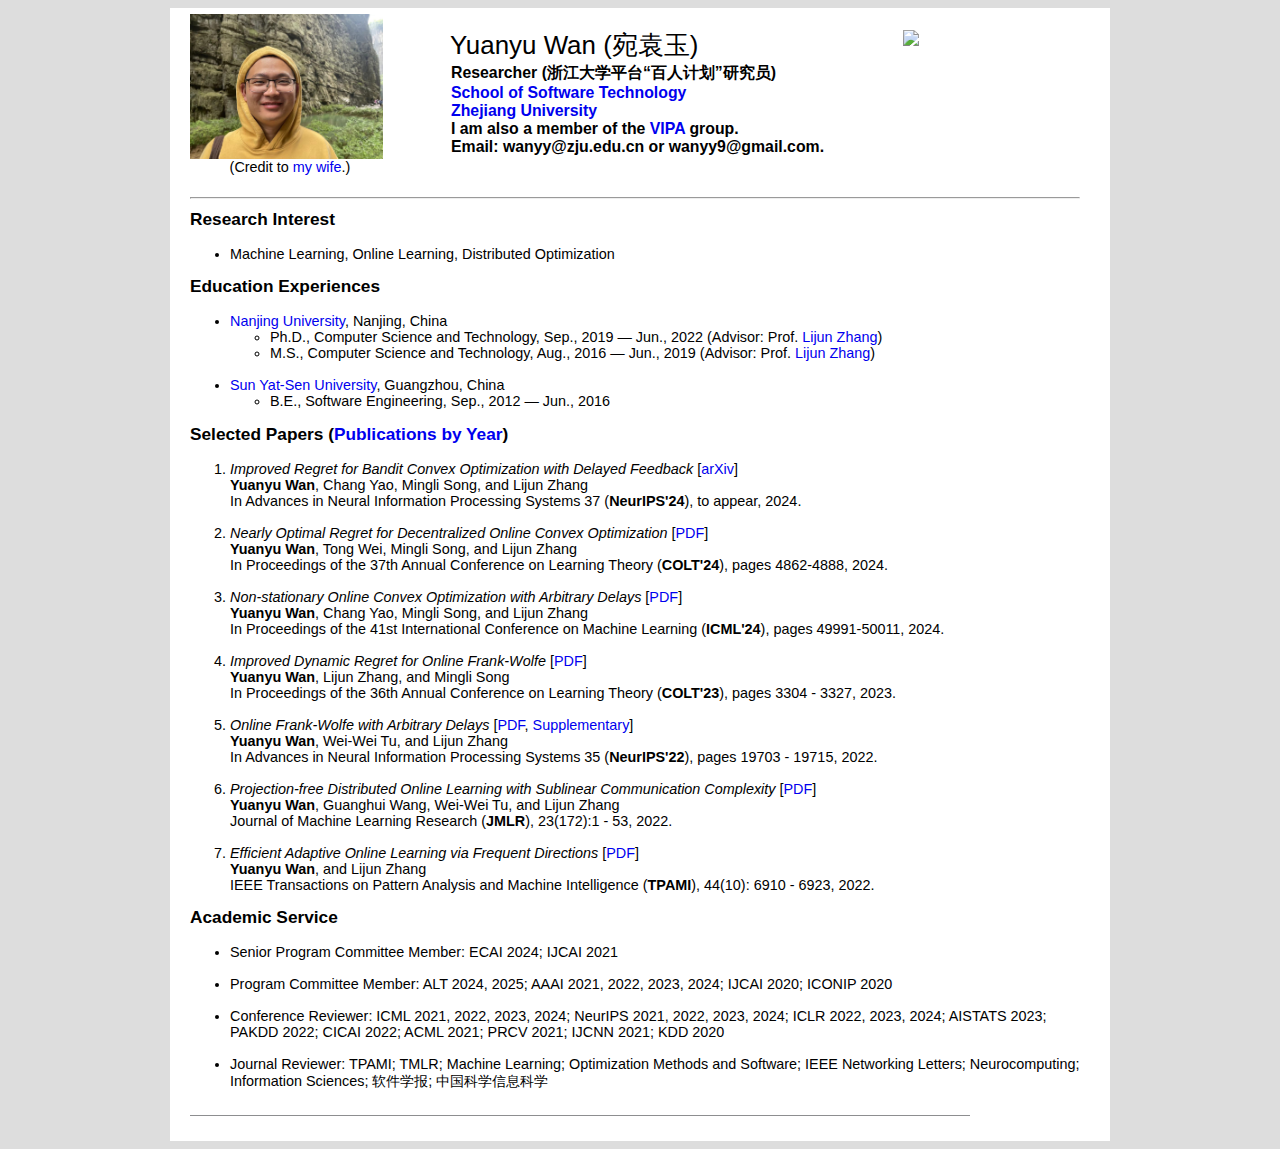
==== commit da02093c: "Update-9-26v2" ====
--- a/index.html
+++ b/index.html
@@ -73,7 +73,7 @@
 		<li>Senior Program Committee Member: ECAI 2024; IJCAI 2021</li>
 		<br><li>Program Committee Member: ALT 2024, 2025; AAAI 2021, 2022, 2023, 2024; IJCAI 2020; ICONIP 2020</li>
 		<br><li>Conference Reviewer: ICML 2021, 2022, 2023, 2024; NeurIPS 2021, 2022, 2023, 2024; ICLR 2022, 2023, 2024; AISTATS 2023; PAKDD 2022; CICAI 2022; ACML 2021; PRCV 2021; IJCNN 2021; KDD 2020</li>
-		<br><li>Journal Reviewer: T-PAMI; TMLR; Machine Learning; Optimization Methods and Software; IEEE Networking Letters; Neurocomputing; Information Sciences; 软件学报; 中国科学信息科学</li>
+		<br><li>Journal Reviewer: TPAMI; TMLR; Machine Learning; Optimization Methods and Software; IEEE Networking Letters; Neurocomputing; Information Sciences; 软件学报; 中国科学信息科学</li>
 		</ul>
 
 		</div>
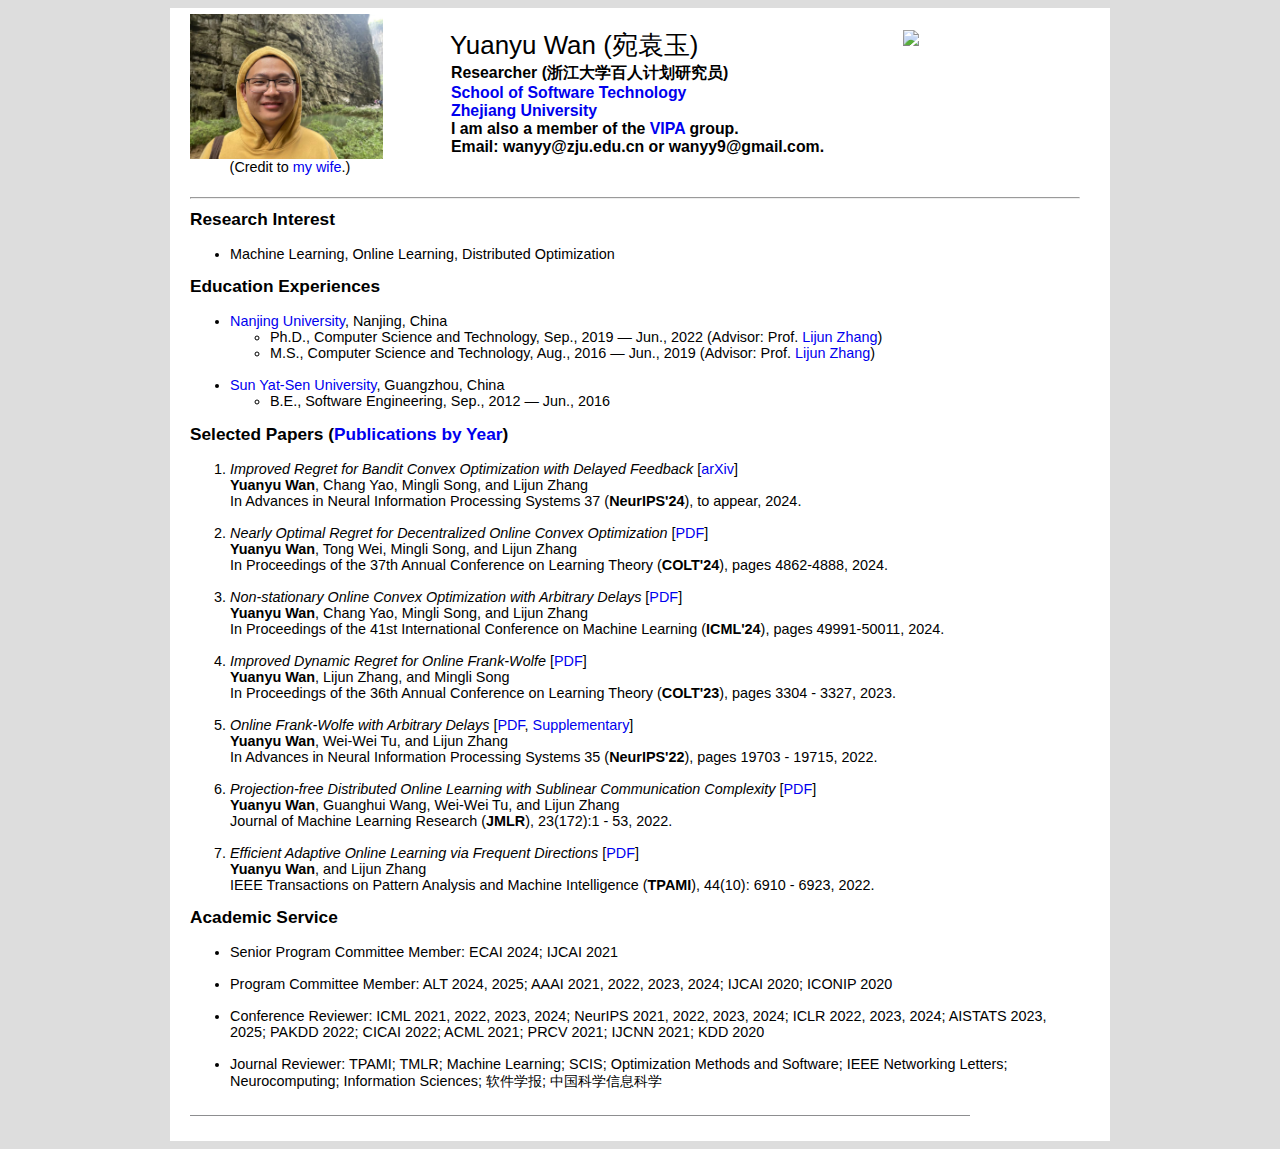
==== commit ad377688: "Update-10-7" ====
--- a/index.html
+++ b/index.html
@@ -26,7 +26,7 @@
 		<img height="140" src="./images/two-logos2.png">
     </div>
 		<h1>Yuanyu Wan (宛袁玉)</h1>
-		<h2>Researcher (浙江大学平台“百人计划”研究员)</h2>
+		<h2>Researcher (浙江大学百人计划研究员)</h2>
 		<h2><a href="http://www.cst.zju.edu.cn/" target="_blank">School of Software Technology</a></h2>
 		<h2><a href="http://www.zju.edu.cn/" target="_blank">Zhejiang University</a></h2>
 		<h2>I am also a member of the <a href="https://vipazoo.cn/" target="_blank">VIPA</a> group.</h2>
@@ -72,8 +72,8 @@
 		<ul>
 		<li>Senior Program Committee Member: ECAI 2024; IJCAI 2021</li>
 		<br><li>Program Committee Member: ALT 2024, 2025; AAAI 2021, 2022, 2023, 2024; IJCAI 2020; ICONIP 2020</li>
-		<br><li>Conference Reviewer: ICML 2021, 2022, 2023, 2024; NeurIPS 2021, 2022, 2023, 2024; ICLR 2022, 2023, 2024; AISTATS 2023; PAKDD 2022; CICAI 2022; ACML 2021; PRCV 2021; IJCNN 2021; KDD 2020</li>
-		<br><li>Journal Reviewer: TPAMI; TMLR; Machine Learning; Optimization Methods and Software; IEEE Networking Letters; Neurocomputing; Information Sciences; 软件学报; 中国科学信息科学</li>
+		<br><li>Conference Reviewer: ICML 2021, 2022, 2023, 2024; NeurIPS 2021, 2022, 2023, 2024; ICLR 2022, 2023, 2024; AISTATS 2023, 2025; PAKDD 2022; CICAI 2022; ACML 2021; PRCV 2021; IJCNN 2021; KDD 2020</li>
+		<br><li>Journal Reviewer: TPAMI; TMLR; Machine Learning; SCIS; Optimization Methods and Software; IEEE Networking Letters; Neurocomputing; Information Sciences; 软件学报; 中国科学信息科学</li>
 		</ul>
 
 		</div>
